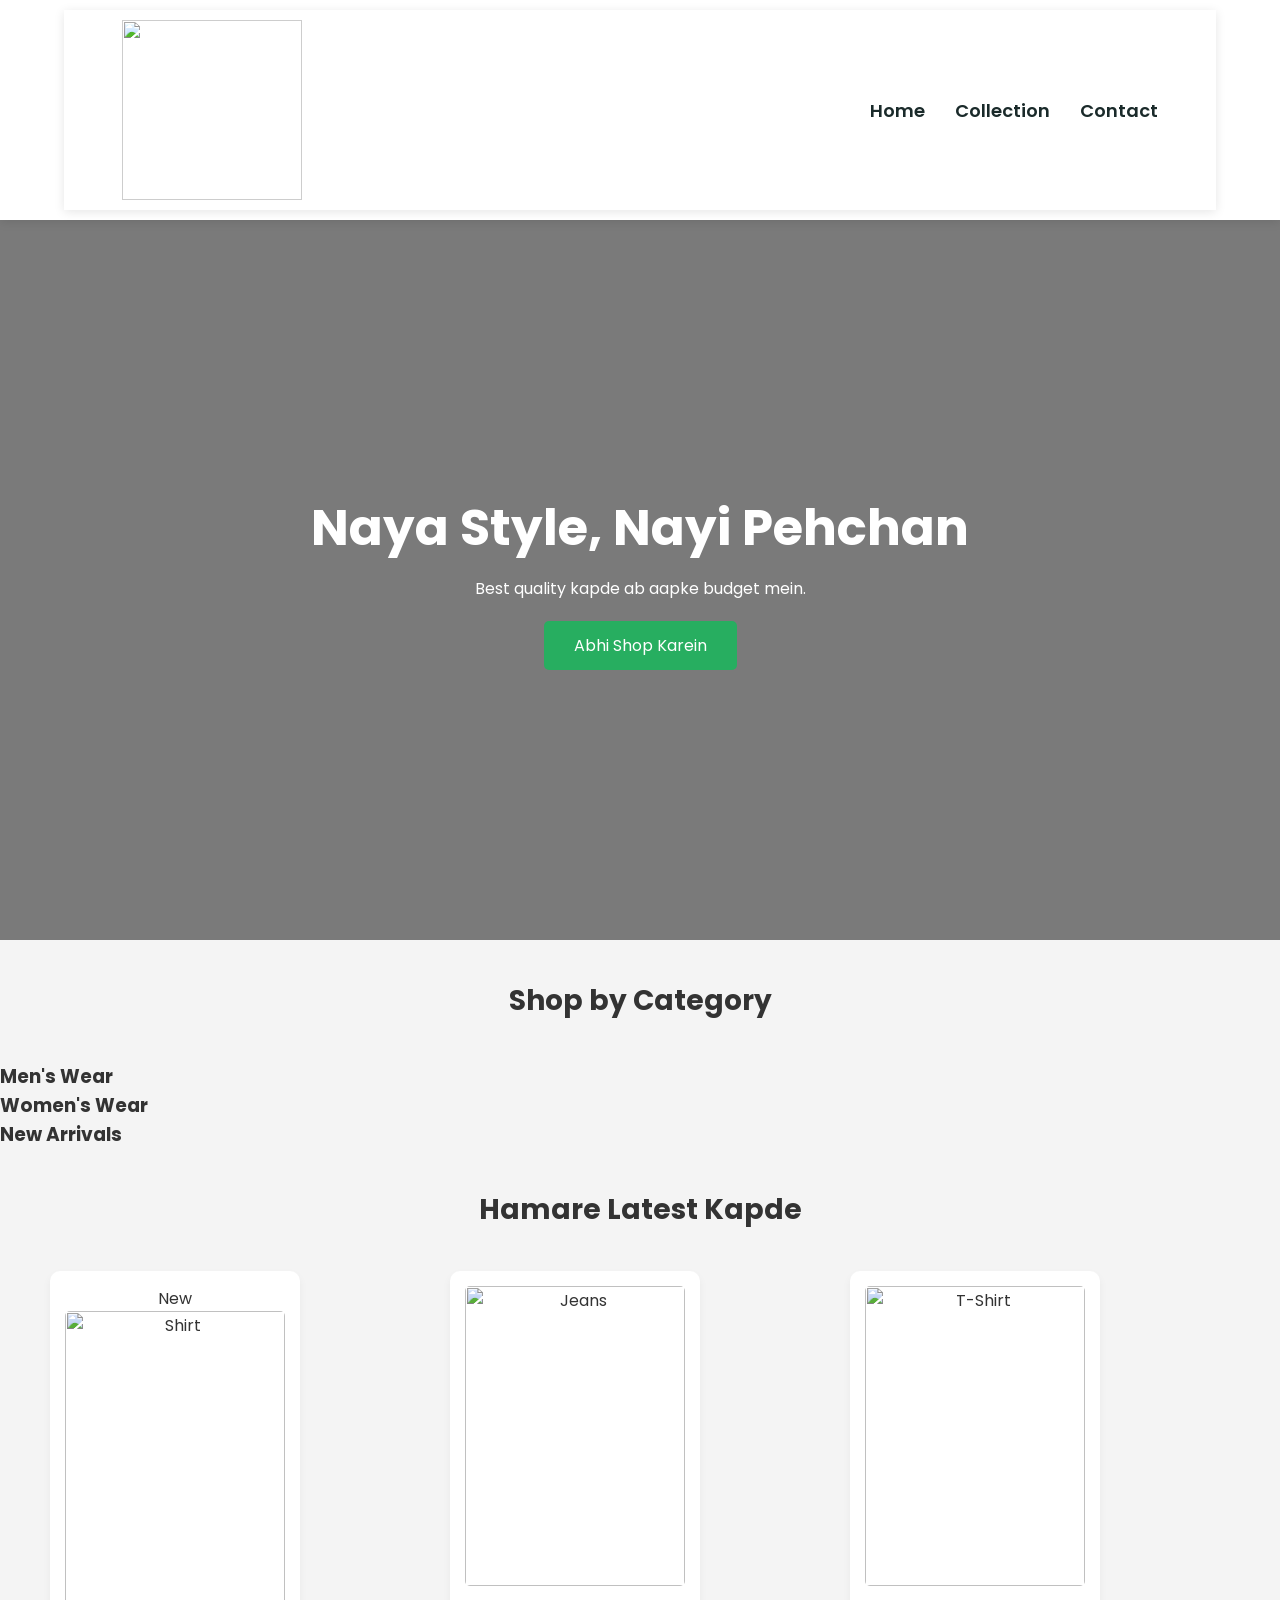
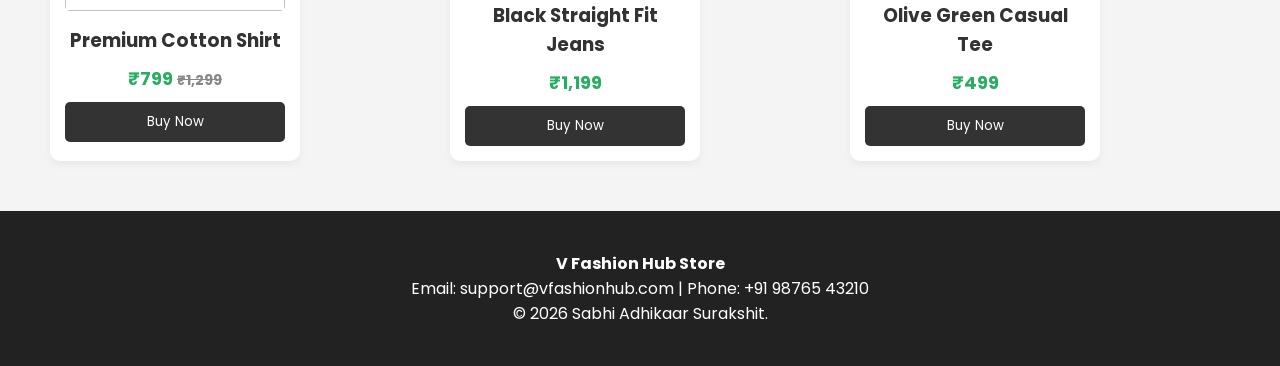
==== index.html @ e6d4d3b3 "Add files via upload" ====
</html>
<!DOCTYPE html>
<html lang="hi">
<head>
    <meta charset="UTF-8">
    <meta name="viewport" content="width=device-width, initial-scale=1.0">
    <title>V Fashion Hub | Home</title>
    <link rel="stylesheet" href="style.css">
    <!-- Google Fonts for better look -->
    <link href="https://fonts.googleapis.com/css2?family=Poppins:wght@300;400;600&display=swap" rel="stylesheet">
    <link rel="stylesheet" href="home.css">
    <link rel="stylesheet" href="logo.css">
</head>
<body>

    <!-- Header & Navigation -->
    <header>
        <nav class="navbar">
            <nav class="navbar">
            <div class="logo-container">
                <img src="v fashion hub logo2.jpg" alt="V Fashion Hub Logo" class="site-logo">
            </div>
            <ul class="nav-links">
                <li><a href="index.html">Home</a></li>
                <li><a href="collection.html">Collection</a></li>
                <li><a href="#contact">Contact</a></li>
            </ul>
        </nav>
    </header>

    <!-- Hero Section -->
    <section class="hero">
        <div class="hero-text">
            <h1>Naya Style, Nayi Pehchan</h1>
            <p>Best quality kapde ab aapke budget mein.</p>
            <a href="collection.html" class="cta-button">Abhi Shop Karein</a>
        </div>
    </section>

    <!-- Category Section -->
    <section class="categories">
        <h2 class="section-title">Shop by Category</h2>
        <div class="category-container">
            <div class="cat-card">
                <h3>Men's Wear</h3>
            </div>
            <div class="cat-card">
                <h3>Women's Wear</h3>
            </div>
            <div class="cat-card">
                <h3>New Arrivals</h3>
            </div>
        </div>
    </section>

    <!-- Featured Products Section -->
    <main class="products-section">
        <h2 class="section-title">Hamare Latest Kapde</h2>
        <div class="product-grid">
            
            <!-- Product 1 -->
            <div class="product-card">
                <div class="badge">New</div>
                <img src="https://via.placeholder.com/250x300" alt="Shirt">
                <h3>Premium Cotton Shirt</h3>
                <p class="price">₹799 <span class="old-price">₹1,299</span></p>
                <button class="buy-now-btn">Buy Now</button>
            </div>

            <!-- Product 2 -->
            <div class="product-card">
                <img src="https://via.placeholder.com/250x300" alt="Jeans">
                <h3>Black Straight Fit Jeans</h3>
                <p class="price">₹1,199</p>
                <button class="buy-now-btn">Buy Now</button>
            </div>

            <!-- Product 3 -->
            <div class="product-card">
                <img src="https://via.placeholder.com/250x300" alt="T-Shirt">
                <h3>Olive Green Casual Tee</h3>
                <p class="price">₹499</p>
                <button class="buy-now-btn">Buy Now</button>
            </div>

        </div>
    </main>

    <!-- Footer Section -->
    <footer id="contact">
        <div class="footer-content">
            <p><strong>V Fashion Hub Store</strong></p>
            <p>Email: support@vfashionhub.com | Phone: +91 98765 43210</p>
            <p>&copy; 2026 Sabhi Adhikaar Surakshit.</p>
        </div>
    </footer>

</body>
</html>
---- style.css ----
* {
    margin: 0;
    padding: 0;
    box-sizing: border-box;
    font-family: 'Segoe UI', Tahoma, Geneva, Verdana, sans-serif;
}

body {
    background-color: #f4f4f4;
}

/* Navbar */
.navbar {
    display: flex;
    justify-content: space-between;
    align-items: center;
    padding: 20px 50px;
    background: #2c3e50;
    color: white;
}

.logo {
    font-size: 24px;
    font-weight: bold;
}

.logo span {
    color: #27ae60;
}

.nav-links {
    list-style: none;
    display: flex;
}

.nav-links li {
    margin-left: 20px;
}

.nav-links a {
    color: white;
    text-decoration: none;
}

/* Hero Section */
.hero {
    height: 300px;
    background: linear-gradient(rgba(0,0,0,0.5), rgba(0,0,0,0.5)), url('https://via.placeholder.com/1200x400');
    background-size: cover;
    display: flex;
    flex-direction: column;
    justify-content: center;
    align-items: center;
    color: white;
    text-align: center;
}

/* Products */
.section-title {
    text-align: center;
    margin: 40px 0;
}

.product-container {
    display: flex;
    justify-content: center;
    flex-wrap: wrap;
    gap: 20px;
    padding: 0 20px;
}

.product-card {
    background: white;
    padding: 15px;
    border-radius: 8px;
    box-shadow: 0 4px 8px rgba(0,0,0,0.1);
    text-align: center;
    width: 250px;
}

.product-card img {
    width: 100%;
    border-radius: 5px;
}

.product-card h3 {
    margin: 15px 0 10px;
}

.buy-btn {
    background: #27ae60;
    color: white;
    border: none;
    padding: 10px 20px;
    margin-top: 10px;
    cursor: pointer;
    border-radius: 5px;
    width: 100%;
}

.buy-btn:hover {
    background: #219150;
}

footer {
    text-align: center;
    padding: 20px;
    background: #2c3e50;
    color: white;
    margin-top: 40px;
}
.product-card img {
    width: 100%;
    height: 300px; 
    object-fit: cover; 
    border-radius: 5px;
}
---- home.css ----
/* Basic Reset */
* {
    margin: 0;
    padding: 0;
    box-sizing: border-box;
    font-family: 'Poppins', sans-serif;
}

body {
    background-color: #f4f4f4;
    color: #333;
}

/* Navbar Styling */
.navbar {
    display: flex;
    justify-content: space-between;
    align-items: center;
    background-color: #ffffff;
    padding: 15px 50px;
    box-shadow: 0 2px 5px rgba(0,0,0,0.1);
    position: sticky;
    top: 0;
    z-index: 1000;
}

.logo {
    font-size: 24px;
    font-weight: bold;
    color: #2c3e50;
}

.logo span {
    color: #27ae60; /* Store highlight color */
}

.nav-links {
    list-style: none;
    display: flex;
}

.nav-links li {
    margin-left: 25px;
}

.nav-links a {
    text-decoration: none;
    color: #333;
    font-weight: 500;
    transition: 0.3s;
}

.nav-links a:hover {
    color: #27ae60;
}

/* Hero Section */
.hero {
    background: linear-gradient(rgba(0,0,0,0.5), rgba(0,0,0,0.5)), 
                url('banner2.jpg');
    background-size: cover;
    background-position: center;
    height: 80vh;
    display: flex;
    justify-content: center;
    align-items: center;
    text-align: center;
    color: white;
}

.hero h1 {
    font-size: 50px;
    margin-bottom: 10px;
}

.cta-button {
    display: inline-block;
    padding: 12px 30px;
    background-color: #27ae60;
    color: white;
    text-decoration: none;
    border-radius: 5px;
    margin-top: 20px;
    transition: 0.3s;
}

.cta-button:hover {
    background-color: #219150;
}

/* Product Grid */
.section-title {
    text-align: center;
    margin: 40px 0;
    font-size: 28px;
}

.product-grid {
    display: grid;
    grid-template-columns: repeat(auto-fit, minmax(250px, 1fr));
    gap: 20px;
    padding: 0 50px;
    margin-bottom: 50px;
}

.product-card {
    background: white;
    padding: 15px;
    border-radius: 10px;
    text-align: center;
    box-shadow: 0 4px 8px rgba(0,0,0,0.05);
    transition: 0.3s;
}

.product-card:hover {
    transform: translateY(-5px);
}

.product-card img {
    max-width: 100%;
    border-radius: 5px;
}

.price {
    font-size: 18px;
    font-weight: bold;
    color: #27ae60;
    margin: 10px 0;
}

.old-price {
    text-decoration: line-through;
    color: #888;
    font-size: 14px;
}

.buy-now-btn {
    width: 100%;
    padding: 10px;
    border: none;
    background-color: #333;
    color: white;
    border-radius: 5px;
    cursor: pointer;
}

.buy-now-btn:hover {
    background-color: #555;
}

/* Footer */
footer {
    background-color: #222;
    color: white;
    text-align: center;
    padding: 40px 0;
    margin-top: 50px;
}
---- logo.css ----
/* Full Navbar Fix */
.navbar {
    display: flex;
    justify-content: space-between; /* Isse logo left aur menu right jayega */
    align-items: center;
    padding: 10px 5%;
    background: #fff;
    width: 100%; /* Ensure navbar full width ho */
    box-shadow: 0 2px 10px rgba(0,0,0,0.1);
}

/* Logo container and Image fix */
.logo-container {
    flex: 1; /* Logo ko space dene ke liye */
}

.site-logo {
    height: 80px; /* Is value ko 100px ya 120px karke dekhein agar chota lage */
    width: auto;
    display: block;
    object-fit: contain;
}

/* Menu links fix */
.nav-links {
    display: flex;
    list-style: none;
    flex: 2; /* Menu ko zyada space dene ke liye */
    justify-content: flex-end; /* Menu ko right side chipkane ke liye */
}

.nav-links li {
    margin-left: 30px;
}

.nav-links a {
    text-decoration: none;
    color: #1a2a2a;
    font-weight: 600;
    font-size: 18px;
    white-space: nowrap; /* Menu links ko ek line mein rakhne ke liye */
}
.site-logo {
    height: 180px; /* Logo ka size bada karne ke liye */
    width: auto;
    display: block;
    
    /* YEH SABSE ZAROORI HAI: White background hatane ke liye */
    mix-blend-mode: multiply; 
    
    /* Logo ko aur zyada dark aur saaf dikhane ke liye */
    filter: contrast(1.2) brightness(1.0); 
}


.modal {
    display: none; position: fixed; z-index: 1000; left: 0; top: 0;
    width: 100%; height: 100%; background-color: rgba(0,0,0,0.6);
    justify-content: center; align-items: center;
}
.modal-content {
    background: #fff; padding: 25px; border-radius: 10px;
    width: 90%; max-width: 400px; position: relative; font-family: Arial, sans-serif;
}
.close-btn { position: absolute; right: 20px; top: 15px; font-size: 28px; cursor: pointer; color: #666; }
.form-group { margin-bottom: 15px; }
.form-group label { display: block; margin-bottom: 5px; font-weight: bold; font-size: 14px; }
.form-group input, .form-group textarea, .form-group select { width: 100%; padding: 10px; border: 1px solid #ccc; border-radius: 5px; }
.submit-order-btn { width: 100%; background-color: #28a745; color: white; padding: 12px; border: none; border-radius: 5px; font-size: 16px; font-weight: bold; cursor: pointer; }
.submit-order-btn:hover { background-color: #218838; }
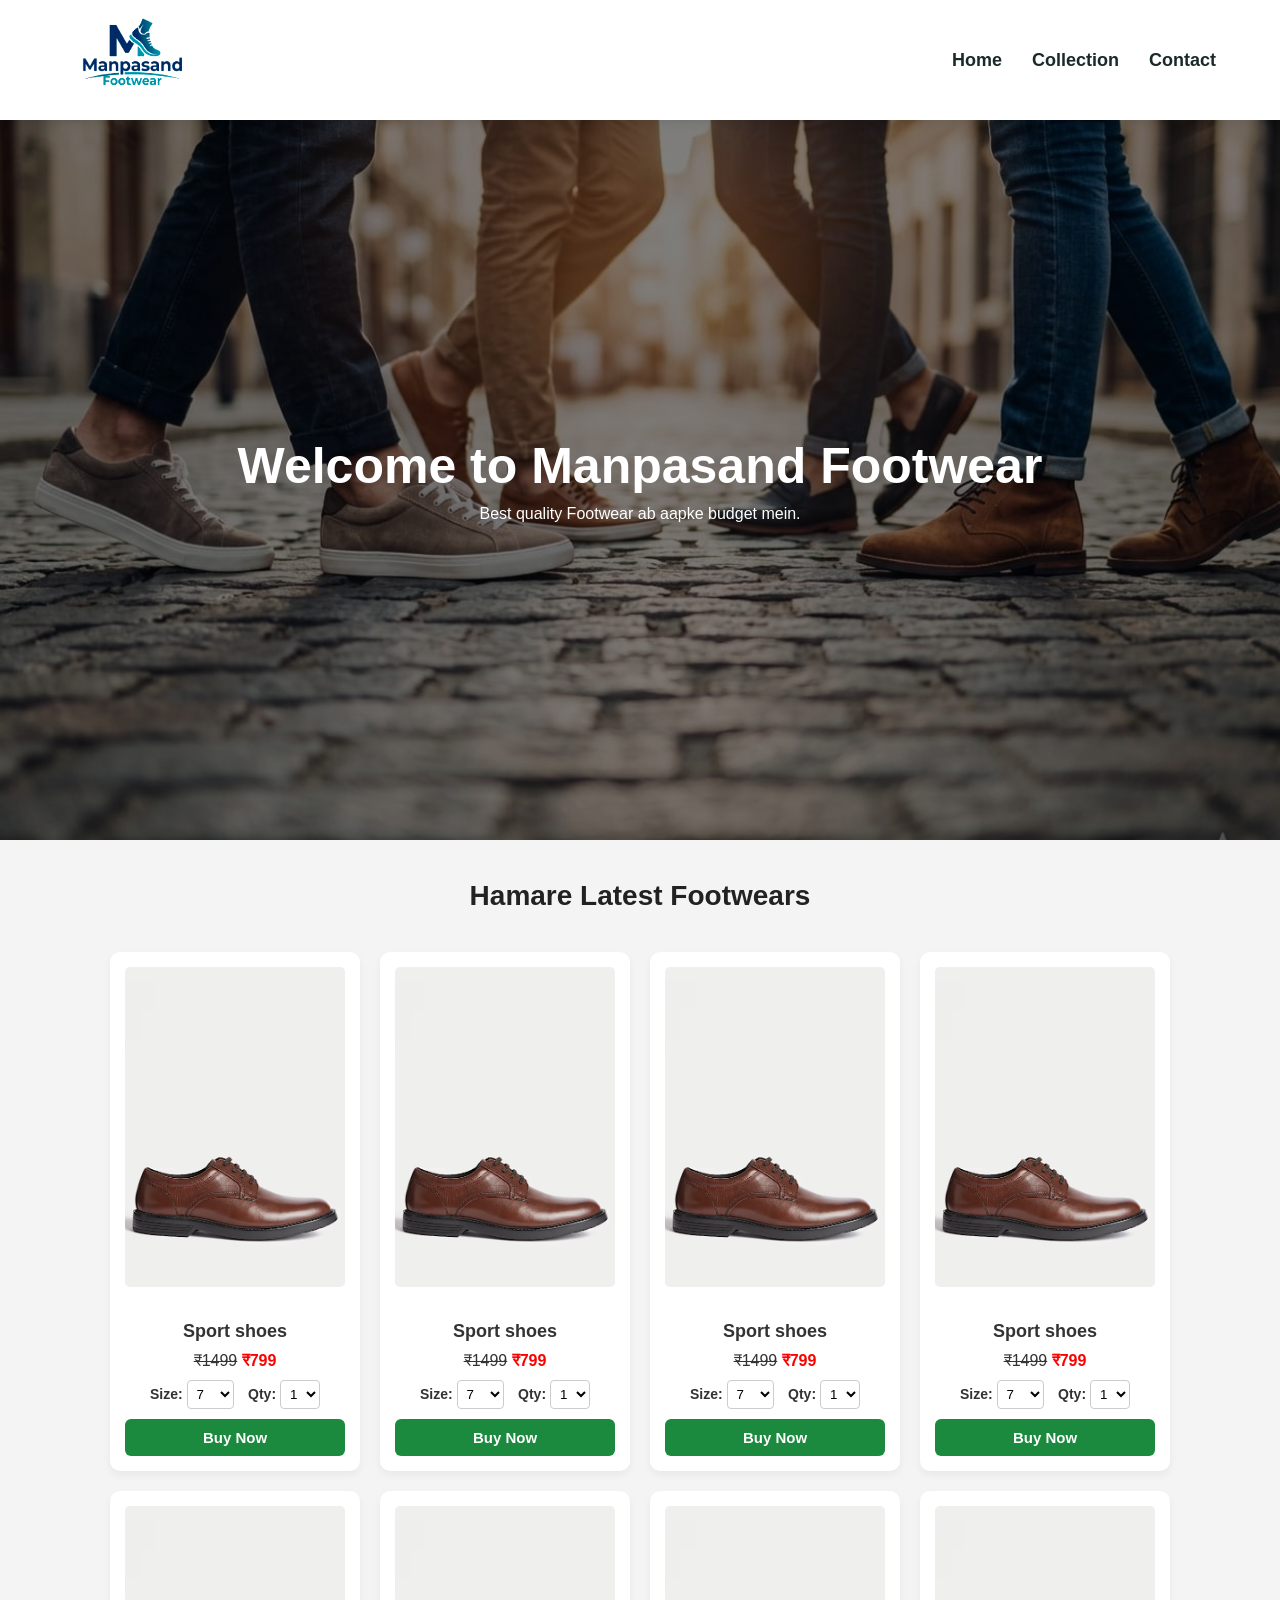
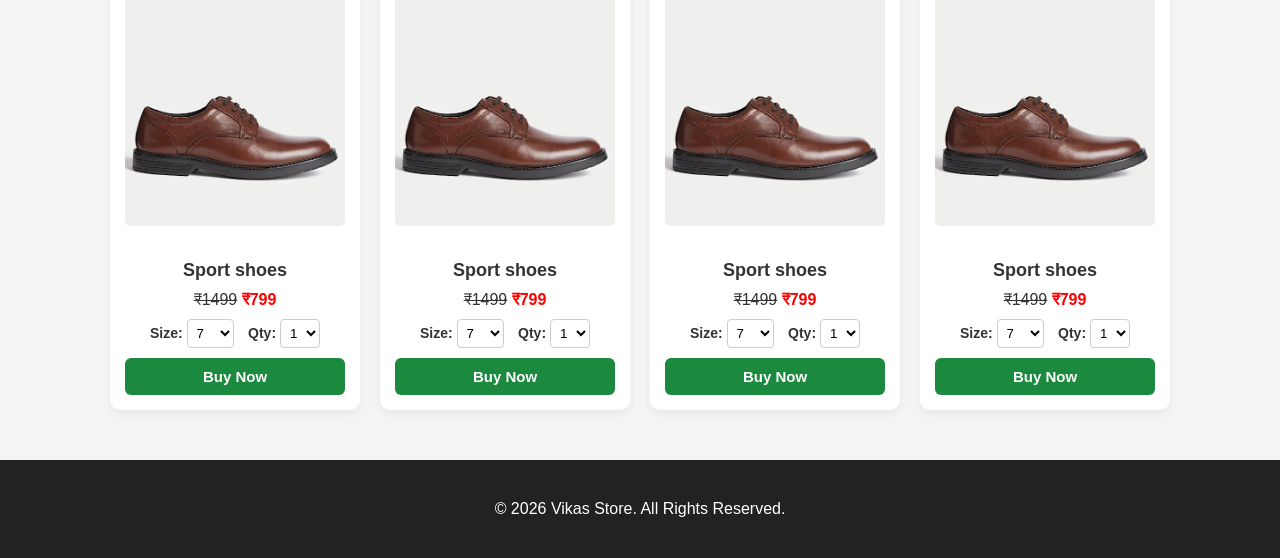
==== commit ae77bb2f: "Add files via upload" ====
--- a/index.html
+++ b/index.html
@@ -1,99 +1,359 @@
-</html>
 <!DOCTYPE html>
 <html lang="hi">
 <head>
     <meta charset="UTF-8">
     <meta name="viewport" content="width=device-width, initial-scale=1.0">
-    <title>V Fashion Hub | Home</title>
+    <title>Manpasand Footwear</title>
     <link rel="stylesheet" href="style.css">
-    <!-- Google Fonts for better look -->
-    <link href="https://fonts.googleapis.com/css2?family=Poppins:wght@300;400;600&display=swap" rel="stylesheet">
     <link rel="stylesheet" href="home.css">
     <link rel="stylesheet" href="logo.css">
 </head>
 <body>
 
-    <!-- Header & Navigation -->
     <header>
         <nav class="navbar">
-            <nav class="navbar">
-            <div class="logo-container">
-                <img src="v fashion hub logo2.jpg" alt="V Fashion Hub Logo" class="site-logo">
+             <div class="logo-container">
+                <img src="manpasand.png" alt="Manpasand Footwear logo" class="site-logo">
             </div>
             <ul class="nav-links">
-                <li><a href="index.html">Home</a></li>
-                <li><a href="collection.html">Collection</a></li>
-                <li><a href="#contact">Contact</a></li>
+                <li><a href="home page.html">Home</a></li>
+                <li><a href="collection1.html">Collection</a></li>
+                <li><a href="contact us.html">Contact</a></li>
             </ul>
         </nav>
     </header>
-
-    <!-- Hero Section -->
     <section class="hero">
-        <div class="hero-text">
-            <h1>Naya Style, Nayi Pehchan</h1>
-            <p>Best quality kapde ab aapke budget mein.</p>
-            <a href="collection.html" class="cta-button">Abhi Shop Karein</a>
-        </div>
+        <h1>Welcome to Manpasand Footwear</h1>
+        <p>Best quality Footwear ab aapke budget mein.</p>
     </section>
 
-    <!-- Category Section -->
-    <section class="categories">
-        <h2 class="section-title">Shop by Category</h2>
-        <div class="category-container">
-            <div class="cat-card">
-                <h3>Men's Wear</h3>
-            </div>
-            <div class="cat-card">
-                <h3>Women's Wear</h3>
-            </div>
-            <div class="cat-card">
-                <h3>New Arrivals</h3>
-            </div>
-        </div>
-    </section>
-
-    <!-- Featured Products Section -->
-    <main class="products-section">
-        <h2 class="section-title">Hamare Latest Kapde</h2>
-        <div class="product-grid">
-            
-            <!-- Product 1 -->
+    <main>
+        <h2 class="section-title">Hamare Latest Footwears</h2>
+        <div class="product-container">
+            
             <div class="product-card">
-                <div class="badge">New</div>
-                <img src="https://via.placeholder.com/250x300" alt="Shirt">
-                <h3>Premium Cotton Shirt</h3>
-                <p class="price">₹799 <span class="old-price">₹1,299</span></p>
-                <button class="buy-now-btn">Buy Now</button>
-            </div>
-
-            <!-- Product 2 -->
-            <div class="product-card">
-                <img src="https://via.placeholder.com/250x300" alt="Jeans">
-                <h3>Black Straight Fit Jeans</h3>
-                <p class="price">₹1,199</p>
-                <button class="buy-now-btn">Buy Now</button>
-            </div>
-
-            <!-- Product 3 -->
-            <div class="product-card">
-                <img src="https://via.placeholder.com/250x300" alt="T-Shirt">
-                <h3>Olive Green Casual Tee</h3>
-                <p class="price">₹499</p>
-                <button class="buy-now-btn">Buy Now</button>
-            </div>
+    <img src="client2.jpg" alt="Jeans">
+    <h3>Sport shoes</h3>
+    <p><del>₹1499</del> <span style="color: red; font-weight: bold;">₹799</span></p>
+    
+    <div class="product-options" style="margin: 10px 0; text-align: center;">
+        <label for="jeans-size" style="font-size: 14px; font-weight: bold;">Size: </label>
+        <select name="size" id="jeans-size" style="padding: 5px; border-radius: 4px; border: 1px solid #ccc; background-color: #fff;">
+            <option value="6">6</option>
+            <option value="7" selected>7</option>
+            <option value="8">8</option>
+            <option value="9">9</option>
+            <option value="10">10</option>
+        </select>
+
+        <label for="Footwear" style="font-size: 14px; font-weight: bold; margin-left: 10px;">Qty: </label>
+        <select name="Footwear quantity" id="jeans-qty" style="padding: 5px; border-radius: 4px; border: 1px solid #ccc; background-color: #fff;">
+            <option value="1">1</option>
+            <option value="2">2</option>
+            <option value="3">3</option>
+        </select>
+    </div>
+
+    <button class="your-button-class" onclick="openForm()">Buy Now</button>
+</div>
+
+
+
+             <div class="product-card">
+    <img src="client2.jpg" alt="Jeans">
+    <h3>Sport shoes</h3>
+    <p><del>₹1499</del> <span style="color: red; font-weight: bold;">₹799</span></p>
+    
+    <div class="product-options" style="margin: 10px 0; text-align: center;">
+        <label for="jeans-size" style="font-size: 14px; font-weight: bold;">Size: </label>
+        <select name="size" id="jeans-size" style="padding: 5px; border-radius: 4px; border: 1px solid #ccc; background-color: #fff;">
+            <option value="6">6</option>
+            <option value="7" selected>7</option>
+            <option value="8">8</option>
+            <option value="9">9</option>
+            <option value="10">10</option>
+        </select>
+
+        <label for="Footwear" style="font-size: 14px; font-weight: bold; margin-left: 10px;">Qty: </label>
+        <select name="Footwear quantity" id="jeans-qty" style="padding: 5px; border-radius: 4px; border: 1px solid #ccc; background-color: #fff;">
+            <option value="1">1</option>
+            <option value="2">2</option>
+            <option value="3">3</option>
+        </select>
+    </div>
+
+    <button class="your-button-class" onclick="openForm()">Buy Now</button>
+</div>
+
+ <div class="product-card">
+    <img src="client2.jpg" alt="Jeans">
+    <h3>Sport shoes</h3>
+    <p><del>₹1499</del> <span style="color: red; font-weight: bold;">₹799</span></p>
+    
+    <div class="product-options" style="margin: 10px 0; text-align: center;">
+        <label for="jeans-size" style="font-size: 14px; font-weight: bold;">Size: </label>
+        <select name="size" id="jeans-size" style="padding: 5px; border-radius: 4px; border: 1px solid #ccc; background-color: #fff;">
+            <option value="6">6</option>
+            <option value="7" selected>7</option>
+            <option value="8">8</option>
+            <option value="9">9</option>
+            <option value="10">10</option>
+        </select>
+
+        <label for="Footwear" style="font-size: 14px; font-weight: bold; margin-left: 10px;">Qty: </label>
+        <select name="Footwear quantity" id="jeans-qty" style="padding: 5px; border-radius: 4px; border: 1px solid #ccc; background-color: #fff;">
+            <option value="1">1</option>
+            <option value="2">2</option>
+            <option value="3">3</option>
+        </select>
+    </div>
+
+    <button class="your-button-class" onclick="openForm()">Buy Now</button>
+</div>
+
+
+
+             <div class="product-card">
+    <img src="client2.jpg" alt="Jeans">
+    <h3>Sport shoes</h3>
+    <p><del>₹1499</del> <span style="color: red; font-weight: bold;">₹799</span></p>
+    
+    <div class="product-options" style="margin: 10px 0; text-align: center;">
+        <label for="jeans-size" style="font-size: 14px; font-weight: bold;">Size: </label>
+        <select name="size" id="jeans-size" style="padding: 5px; border-radius: 4px; border: 1px solid #ccc; background-color: #fff;">
+            <option value="6">6</option>
+            <option value="7" selected>7</option>
+            <option value="8">8</option>
+            <option value="9">9</option>
+            <option value="10">10</option>
+        </select>
+
+        <label for="Footwear" style="font-size: 14px; font-weight: bold; margin-left: 10px;">Qty: </label>
+        <select name="Footwear quantity" id="jeans-qty" style="padding: 5px; border-radius: 4px; border: 1px solid #ccc; background-color: #fff;">
+            <option value="1">1</option>
+            <option value="2">2</option>
+            <option value="3">3</option>
+        </select>
+    </div>
+
+    <button class="your-button-class" onclick="openForm()">Buy Now</button>
+</div>
+
+
+<div class="product-card">
+    <img src="client2.jpg" alt="Jeans">
+    <h3>Sport shoes</h3>
+    <p><del>₹1499</del> <span style="color: red; font-weight: bold;">₹799</span></p>
+    
+    <div class="product-options" style="margin: 10px 0; text-align: center;">
+        <label for="jeans-size" style="font-size: 14px; font-weight: bold;">Size: </label>
+        <select name="size" id="jeans-size" style="padding: 5px; border-radius: 4px; border: 1px solid #ccc; background-color: #fff;">
+            <option value="6">6</option>
+            <option value="7" selected>7</option>
+            <option value="8">8</option>
+            <option value="9">9</option>
+            <option value="10">10</option>
+        </select>
+
+        <label for="Footwear" style="font-size: 14px; font-weight: bold; margin-left: 10px;">Qty: </label>
+        <select name="Footwear quantity" id="jeans-qty" style="padding: 5px; border-radius: 4px; border: 1px solid #ccc; background-color: #fff;">
+            <option value="1">1</option>
+            <option value="2">2</option>
+            <option value="3">3</option>
+        </select>
+    </div>
+
+    <button class="your-button-class" onclick="openForm()">Buy Now</button>
+</div>
+
+
+
+<div class="product-card">
+    <img src="client2.jpg" alt="Jeans">
+    <h3>Sport shoes</h3>
+    <p><del>₹1499</del> <span style="color: red; font-weight: bold;">₹799</span></p>
+    
+    <div class="product-options" style="margin: 10px 0; text-align: center;">
+        <label for="jeans-size" style="font-size: 14px; font-weight: bold;">Size: </label>
+        <select name="size" id="jeans-size" style="padding: 5px; border-radius: 4px; border: 1px solid #ccc; background-color: #fff;">
+            <option value="6">6</option>
+            <option value="7" selected>7</option>
+            <option value="8">8</option>
+            <option value="9">9</option>
+            <option value="10">10</option>
+        </select>
+
+        <label for="Footwear" style="font-size: 14px; font-weight: bold; margin-left: 10px;">Qty: </label>
+        <select name="Footwear quantity" id="jeans-qty" style="padding: 5px; border-radius: 4px; border: 1px solid #ccc; background-color: #fff;">
+            <option value="1">1</option>
+            <option value="2">2</option>
+            <option value="3">3</option>
+        </select>
+    </div>
+
+    <button class="your-button-class" onclick="openForm()">Buy Now</button>
+</div>
+
+
+
+<div class="product-card">
+    <img src="client2.jpg" alt="Jeans">
+    <h3>Sport shoes</h3>
+    <p><del>₹1499</del> <span style="color: red; font-weight: bold;">₹799</span></p>
+    
+    <div class="product-options" style="margin: 10px 0; text-align: center;">
+        <label for="jeans-size" style="font-size: 14px; font-weight: bold;">Size: </label>
+        <select name="size" id="jeans-size" style="padding: 5px; border-radius: 4px; border: 1px solid #ccc; background-color: #fff;">
+            <option value="6">6</option>
+            <option value="7" selected>7</option>
+            <option value="8">8</option>
+            <option value="9">9</option>
+            <option value="10">10</option>
+        </select>
+
+        <label for="Footwear" style="font-size: 14px; font-weight: bold; margin-left: 10px;">Qty: </label>
+        <select name="Footwear quantity" id="jeans-qty" style="padding: 5px; border-radius: 4px; border: 1px solid #ccc; background-color: #fff;">
+            <option value="1">1</option>
+            <option value="2">2</option>
+            <option value="3">3</option>
+        </select>
+    </div>
+
+    <button class="your-button-class" onclick="openForm()">Buy Now</button>
+</div>
+
+
+
+
+<div class="product-card">
+    <img src="client2.jpg" alt="Jeans">
+    <h3>Sport shoes</h3>
+    <p><del>₹1499</del> <span style="color: red; font-weight: bold;">₹799</span></p>
+    
+    <div class="product-options" style="margin: 10px 0; text-align: center;">
+        <label for="jeans-size" style="font-size: 14px; font-weight: bold;">Size: </label>
+        <select name="size" id="jeans-size" style="padding: 5px; border-radius: 4px; border: 1px solid #ccc; background-color: #fff;">
+            <option value="6">6</option>
+            <option value="7" selected>7</option>
+            <option value="8">8</option>
+            <option value="9">9</option>
+            <option value="10">10</option>
+        </select>
+
+        <label for="Footwear" style="font-size: 14px; font-weight: bold; margin-left: 10px;">Qty: </label>
+        <select name="Footwear quantity" id="jeans-qty" style="padding: 5px; border-radius: 4px; border: 1px solid #ccc; background-color: #fff;">
+            <option value="1">1</option>
+            <option value="2">2</option>
+            <option value="3">3</option>
+        </select>
+    </div>
+
+    <button class="your-button-class" onclick="openForm()">Buy Now</button>
+</div>
+
 
         </div>
     </main>
 
-    <!-- Footer Section -->
-    <footer id="contact">
-        <div class="footer-content">
-            <p><strong>V Fashion Hub Store</strong></p>
-            <p>Email: support@vfashionhub.com | Phone: +91 98765 43210</p>
-            <p>&copy; 2026 Sabhi Adhikaar Surakshit.</p>
-        </div>
+    <footer>
+        <p>&copy; 2026 Vikas Store. All Rights Reserved.</p>
     </footer>
-
+<div id="orderModal" class="modal">
+    <div class="modal-content">
+        <span class="close-btn" onclick="closeForm()">&times;</span>
+        <h2>Order Details</h2>
+        <form id="deliveryForm" onsubmit="confirmOrder(event)">
+            
+            <div class="form-group">
+                <label for="name">Aapka Naam (Full Name):</label>
+                <input type="text" id="name" required placeholder="Enter your name">
+            </div>
+            
+            <div class="form-group">
+                <label for="email">Email Address:</label>
+                <input type="email" id="email" required placeholder="Enter your email address">
+            </div>
+            
+            <div class="form-group">
+                <label for="phone">Mobile Number:</label>
+                <input type="tel" id="phone" required pattern="[0-9]{10}" placeholder="10-digit mobile number">
+            </div>
+            
+            <div class="form-group">
+                <label for="address">Delivery Address:</label>
+                <textarea id="address" required rows="3" placeholder="Complete address with pincode"></textarea>
+            </div>
+            
+            <div class="form-group">
+                <label for="payment">Payment Method:</label>
+                <select id="payment" required>
+                    <option value="" disabled selected>Select Payment Method</option>
+                    <option value="cod">Cash on Delivery (COD)</option>
+                    <option value="upi">UPI (GPay, PhonePe, Paytm)</option>
+                    <option value="card">Credit / Debit Card</option>
+                </select>
+            </div>
+            
+            <button type="submit" class="submit-order-btn">Order Confirm Karein</button>
+        </form>
+    </div>
+</div>
+
+<script>
+    function openForm() {
+        document.getElementById("orderModal").style.display = "flex";
+    }
+
+    function closeForm() {
+        document.getElementById("orderModal").style.display = "none";
+    }
+
+    function confirmOrder(event) {
+        event.preventDefault();
+        
+        // Form se customer ki details nikalna
+        let name = document.getElementById("name").value;
+        let email = document.getElementById("email").value;
+        let phone = document.getElementById("phone").value;
+        let address = document.getElementById("address").value;
+        let paymentMethod = document.getElementById("payment").value;
+        
+        let paymentText = "";
+        if(paymentMethod === "cod") paymentText = "Cash on Delivery (COD)";
+        if(paymentMethod === "upi") paymentText = "UPI (GPay/PhonePe/Paytm)";
+        if(paymentMethod === "card") paymentText = "Credit/Debit Card";
+
+        // YAHAN APNA REAL WHATSAPP NUMBER DAALEIN (Jaise: 919876543210)
+        let myWhatsAppNumber = "917096254826"; 
+
+        // WhatsApp par jaane wala message format
+        let message = "New Order Received! 🎉\n\n" +
+                      "Customer Name: " + name + "\n" +
+                      "Email: " + email + "\n" +
+                      "Mobile: " + phone + "\n" +
+                      "Address: " + address + "\n" +
+                      "Payment Mode: " + paymentText;
+
+        // Message ko URL format mein convert karna
+        let encodedMessage = encodeURIComponent(message);
+
+        // WhatsApp Link generate karna
+        let whatsAppUrl = "https://api.whatsapp.com/send?phone=" + myWhatsAppNumber + "&text=" + encodedMessage;
+        
+        // Naye tab mein WhatsApp open karna
+        window.open(whatsAppUrl, '_blank');
+
+        // Form ko close aur reset karna
+        closeForm();
+        document.getElementById("deliveryForm").reset();
+    }
+
+    window.onclick = function(event) {
+        let modal = document.getElementById("orderModal");
+        if (event.target == modal) {
+            modal.style.display = "none";
+        }
+    }
+</script>
 </body>
 </html>
--- a/style.css
+++ b/style.css
@@ -114,4 +114,420 @@
     height: 300px; 
     object-fit: cover; 
     border-radius: 5px;
+}
+
+
+/* =======================================================
+   FLIPKART STYLE MOBILE RESPONSIVE (100% SCREEN FIX)
+   ======================================================= */
+
+/* 1. Poori window ko lock karein taaki right side ka white space gayab ho jaye */
+html, body {
+    width: 100% !important;
+    margin: 0 !important;
+    padding: 0 !important;
+    overflow-x: hidden !important;
+    box-sizing: border-box;
+}
+
+*, *:before, *:after {
+    box-sizing: inherit;
+}
+
+/* 2. Jab website mobile screen (768px se choti) par khulegi */
+@media (max-width: 768px) {
+    
+    /* Navbar/Header Adjustment */
+    header, .navbar {
+        width: 100% !important;
+        display: flex !important;
+        flex-direction: column !important; /* Logo upar, links niche */
+        align-items: center !important;
+        justify-content: center !important;
+        padding: 10px 0 !important;
+        margin: 0 !important;
+        background: #ffffff !important;
+        box-shadow: 0 2px 4px rgba(0,0,0,0.08);
+    }
+
+    /* Logo Container ko center karein */
+    .logo-container {
+        width: 100% !important;
+        display: flex !important;
+        justify-content: center !important;
+        margin-bottom: 8px !important;
+    }
+
+    /* Logo ka size mobile ke hisab se perfect fit */
+    .site-logo {
+        width: 150px !important;
+        height: auto !important;
+        max-width: 100% !important;
+    }
+
+    /* Nav links ek line me center */
+    .nav-links {
+        display: flex !important;
+        flex-direction: row !important;
+        justify-content: center !important;
+        gap: 20px !important;
+        width: 100% !important;
+        padding: 0 !important;
+        margin: 5px 0 0 0 !important;
+        list-style: none !important;
+    }
+
+    .nav-links li a {
+        font-size: 14px !important;
+        text-decoration: none;
+        color: #212121;
+        font-weight: 500;
+    }
+
+    /* Top Banner Adjustment */
+    .banner, .banner-container, img[src*="banner"] {
+        width: 100% !important;
+        max-width: 100% !important;
+        margin: 0 !important;
+        padding: 0 !important;
+    }
+
+    header + div img, .banner img {
+        width: 100% !important;
+        height: 200px !important; /* Mobile par banner height auto filter */
+        object-fit: cover !important;
+    }
+
+    /* Headings */
+    h2 {
+        font-size: 18px !important;
+        text-align: center !important;
+        margin: 15px 0 5px 0 !important;
+    }
+
+    /* Flipkart Jaisa 2-Column Product Layout */
+    .product-container {
+        display: grid !important;
+        grid-template-columns: repeat(2, 1fr) !important; /* Ek line me 2 cards */
+        gap: 8px !important;
+        padding: 8px !important;
+        width: 100% !important;
+        box-sizing: border-box !important;
+    }
+
+    /* Product Card Mobile Design */
+    .product-card {
+        background: #ffffff !important;
+        border-radius: 4px !important;
+        padding: 8px !important;
+        margin: 0 !important;
+        width: 100% !important;
+        box-shadow: 0 1px 4px rgba(0,0,0,0.08) !important;
+        display: flex !important;
+        flex-direction: column !important;
+        justify-content: space-between !important;
+    }
+
+    /* Card ke andar ki photo */
+    .product-card img {
+        width: 100% !important;
+        height: 130px !important;
+        object-fit: contain !important;
+        margin-bottom: 5px !important;
+    }
+
+    .product-card p {
+        font-size: 13px !important;
+        margin: 3px 0 !important;
+        text-align: center !important;
+    }
+
+    /* Orange "Buy Now" Button */
+    .buy-btn {
+        width: 100% !important;
+        padding: 8px 0 !important;
+        font-size: 12px !important;
+        font-weight: bold !important;
+        background-color: #ff9f00 !important;
+        color: white !important;
+        border: none !important;
+        border-radius: 2px !important;
+        margin-top: 5px !important;
+        cursor: pointer;
+    }
+
+    /* Order Details Form Box Fix */
+    .modal-content {
+        width: 90% !important;
+        max-width: 95% !important;
+        padding: 15px !important;
+        margin: 10% auto !important;
+    }
+    
+    .form-group input, .form-group select, .form-group textarea {
+        width: 100% !important;
+        box-sizing: border-box !important;
+    }
+}
+
+
+
+
+/* Jo class aapne HTML me likhi hai, usi ka style */
+.your-button-class {
+    background-color: #1b8a3e; /* Green color */
+    color: white;              /* White text */
+    border: none;              /* Black border hatane ke liye */
+    padding: 10px 24px;        /* Button ka size bada karne ke liye */
+    font-size: 16px;           /* Text size */
+    font-weight: bold;         /* Text ko bold karne ke liye */
+    border-radius: 6px;        /* Round corners */
+    cursor: pointer;           /* Hover karne par hand icon */
+    display: inline-block;
+    text-align: center;
+    transition: background-color 0.2s ease;
+}
+
+/* Hover effect */
+.your-button-class:hover {
+    background-color: #146c2f; /* Hover karne par dark green */
+}
+
+
+collection ke liye
+
+/* General Setup */
+* {
+    margin: 0;
+    padding: 0;
+    box-sizing: border-box;
+    font-family: 'Poppins', sans-serif;
+}
+
+body {
+    background-color: #f9f9f9;
+}
+
+/* Navbar Styling (Just for reference) */
+.navbar {
+    display: flex;
+    justify-content: space-between;
+    align-items: center;
+    padding: 20px 50px;
+    background-color: #fff;
+    box-shadow: 0 2px 5px rgba(0,0,0,0.05);
+}
+
+.logo {
+    font-size: 22px;
+    font-weight: bold;
+    letter-spacing: 1px;
+}
+
+.nav-links {
+    display: flex;
+    list-style: none;
+}
+
+.nav-links li {
+    margin-left: 25px;
+}
+
+.nav-links a {
+    text-decoration: none;
+    color: #333;
+    font-weight: 500;
+    transition: color 0.3s;
+}
+
+.nav-links a:hover, .nav-links a.active {
+    color: #1b8a3e; /* Active page green dikhega */
+}
+
+/* ==========================================
+   COLLECTION PAGE STYLES 
+   ========================================== */
+.collection-container {
+    max-width: 1200px;
+    margin: 40px auto;
+    padding: 0 20px;
+}
+
+.section-title {
+    text-align: center;
+    margin-bottom: 30px;
+    font-size: 28px;
+    color: #222;
+}
+
+.product-grid {
+    display: grid;
+    grid-template-columns: repeat(auto-fit, minmax(280px, 1fr));
+    gap: 30px;
+}
+
+.product-card {
+    background: #fff;
+    padding: 20px;
+    border-radius: 8px;
+    text-align: center;
+    box-shadow: 0 4px 10px rgba(0,0,0,0.05);
+    transition: transform 0.3s ease;
+}
+
+.product-card:hover {
+    transform: translateY(-5px);
+}
+
+.product-card img {
+    width: 100%;
+    height: 320px;
+    object-fit: cover;
+    border-radius: 6px;
+    margin-bottom: 15px;
+}
+
+.product-card h3 {
+    font-size: 18px;
+    color: #333;
+    margin-bottom: 10px;
+}
+
+.product-card .price {
+    font-size: 16px;
+    font-weight: bold;
+    color: #1b8a3e;
+    margin-bottom: 15px;
+}
+
+/* Green Buy Now Button code from earlier */
+.your-button-class {
+    background-color: #1b8a3e;
+    color: white;
+    border: none;
+    padding: 10px 24px;
+    font-size: 15px;
+    font-weight: bold;
+    border-radius: 6px;
+    cursor: pointer;
+    width: 100%;
+    transition: background-color 0.2s;
+}
+
+.your-button-class:hover {
+    background-color: #146c2f;
+}
+
+/* ==========================================
+   CONTACT PAGE STYLES 
+   ========================================== */
+.contact-container {
+    display: flex;
+    justify-content: center;
+    align-items: center;
+    padding: 60px 20px;
+}
+
+.contact-box {
+    background: #fff;
+    max-width: 500px;
+    width: 100%;
+    padding: 40px;
+    border-radius: 10px;
+    box-shadow: 0 4px 15px rgba(0,0,0,0.08);
+}
+
+.contact-box h2 {
+    margin-bottom: 10px;
+    font-size: 26px;
+    color: #222;
+}
+
+.contact-box p {
+    color: #666;
+    font-size: 14px;
+    margin-bottom: 25px;
+    line-height: 1.5;
+}
+
+.form-group {
+    margin-bottom: 20px;
+}
+
+.form-group label {
+    display: block;
+    font-size: 14px;
+    font-weight: 500;
+    margin-bottom: 8px;
+    color: #333;
+}
+
+.form-group input, .form-group textarea {
+    width: 100%;
+    padding: 12px;
+    border: 1px solid #ddd;
+    border-radius: 6px;
+    font-size: 14px;
+    outline: none;
+    transition: border-color 0.3s;
+}
+
+.form-group input:focus, .form-group textarea:focus {
+    border-color: #1b8a3e; /* Focus karne par border green hoga */
+}
+
+.submit-btn {
+    background-color: #1b8a3e;
+    color: white;
+    border: none;
+    padding: 12px;
+    font-size: 16px;
+    font-weight: bold;
+    border-radius: 6px;
+    cursor: pointer;
+    width: 100%;
+    transition: background-color 0.2s;
+}
+
+.submit-btn:hover {
+    background-color: #146c2f;
+}
+
+
+slider ke liye
+
+/* Slider ka main frame */
+.slider-container {
+    width: 100%;
+    max-width: 1200px; /* Aapke content ke hisab se width */
+    margin: 20px auto;  /* Upar-neeche thoda gap aur center alignment */
+    overflow: hidden;   /* Jo images screen se bahar hain wo chhup jayengi */
+    border-radius: 8px; /* Corners thode round karne ke liye */
+    box-shadow: 0 4px 10px rgba(0, 0, 0, 0.1);
+}
+
+/* Sabhi slides ko ek line me lane ke liye wrapper */
+.slider {
+    display: flex;
+    width: 300%; /* Agar 3 images hain to 300% (jitni images, utna guna) */
+    transition: transform 0.5s ease-in-out; /* Slide hone ka smooth effect */
+}
+
+/* Har ek single slide ki styling */
+.slide {
+    width: 100%;
+}
+
+.slide img {
+    width: 100%;
+    height: auto;
+    object-fit: cover; /* Image stretch nahi hogi */
+    display: block;
+}
+
+
+/* Aapke logo image ki CSS class ya tag */
+.navbar img, .logo img {
+    height: 100px; /* Ya jo bhi aapki size ho */
+    mix-blend-mode: multiply; /* Yeh white background ko transparent bana dega */
 }
--- a/home.css
+++ b/home.css
@@ -57,7 +57,7 @@
 /* Hero Section */
 .hero {
     background: linear-gradient(rgba(0,0,0,0.5), rgba(0,0,0,0.5)), 
-                url('banner2.jpg');
+                url('banner\ footwear.jpg');
     background-size: cover;
     background-position: center;
     height: 80vh;
